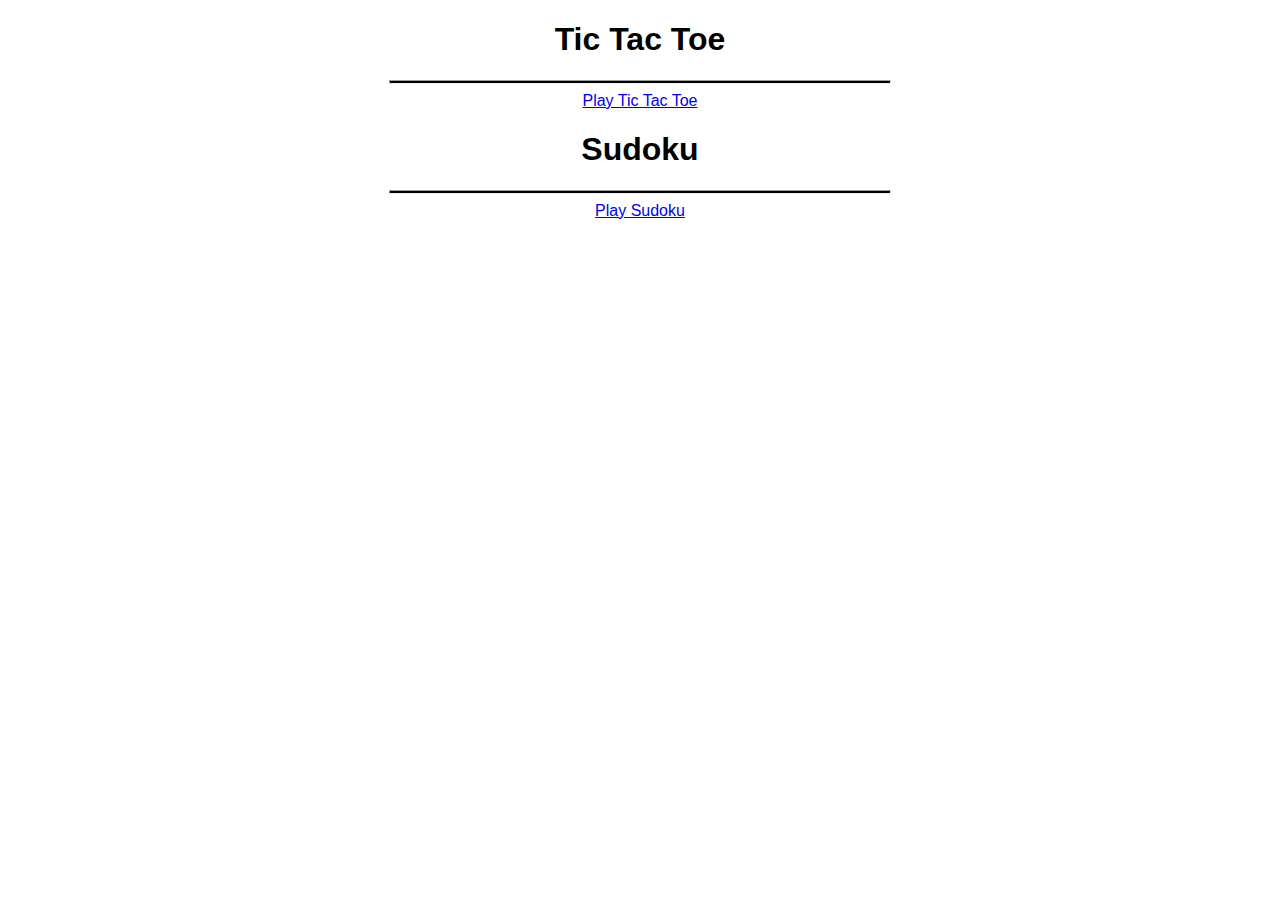
==== index.html @ 18d4475f "Add files via upload" ====
<!DOCTYPE html>
<html lang="en">
<head>
    <meta charset="UTF-8">
    <meta http-equiv="X-UA-Compatible" content="IE=edge">
    <meta name="viewport" content="width=device-width, initial-scale=1.0">
    <title>Games</title>
    <link rel="stylesheet" href="index.css">
</head>
<body>
    <h1>Tic Tac Toe</h1>
    <hr>
    <a href="tictactoe.html"> Play Tic Tac Toe </a>

    <h1>Sudoku</h1>
    <hr>
    <a href="sudoku.html"> Play Sudoku </a>
</body>
</html>
---- index.css ----
body {
    font-family: Arial, Helvetica, sans-serif;
    text-align: center;
}

hr {
    width: 500px;
    height: 2px;
    background-color: black;
}
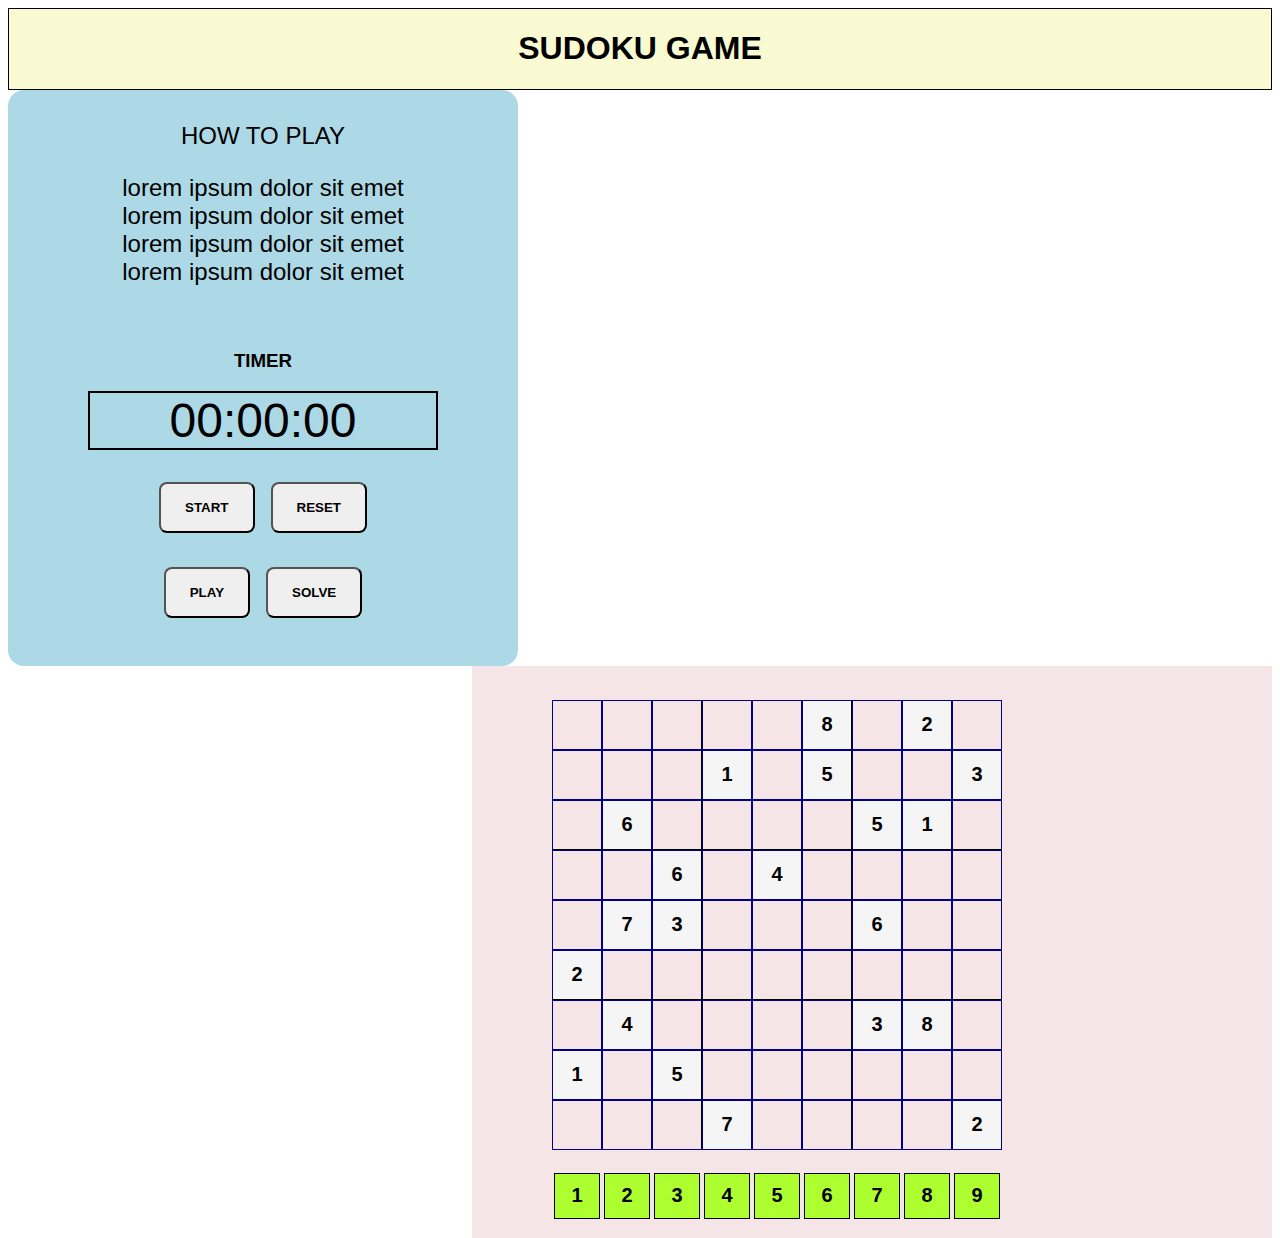
==== commit 0c79e5a6: "Add files via upload" ====
--- a/index.html
+++ b/index.html
@@ -1,19 +1,62 @@
-<!DOCTYPE html>
-<html lang="en">
-<head>
-    <meta charset="UTF-8">
-    <meta http-equiv="X-UA-Compatible" content="IE=edge">
-    <meta name="viewport" content="width=device-width, initial-scale=1.0">
-    <title>Games</title>
-    <link rel="stylesheet" href="index.css">
-</head>
-<body>
-    <h1>Tic Tac Toe</h1>
-    <hr>
-    <a href="tictactoe.html"> Play Tic Tac Toe </a>
+<html>
+    <head>
+        <meta charset="UTF-8">
+        <meta name="viewport" content="width=device-width initial-scale=1.0 user-scalable=no">
+        <title>Sudoku</title>
+        
+    </head>
 
-    <h1>Sudoku</h1>
-    <hr>
-    <a href="sudoku.html"> Play Sudoku </a>
-</body>
+    <body>
+        <div class="head">
+            <h1> SUDOKU GAME </h1>
+        </div>
+        
+        
+            <div class="watch" >
+                <div class = "facts">
+                    <center> <b>HOW TO PLAY</b> </center>
+                    <p>
+                        
+                        lorem ipsum dolor sit emet<br>
+                        lorem ipsum dolor sit emet<br>
+                        lorem ipsum dolor sit emet<br>
+                        lorem ipsum dolor sit emet<br>
+                    </p>
+                </div>
+                <h3>TIMER</h3>
+                <div class="time">
+                    00:00:00
+                </div>
+                <div class="controls">
+                    <button id="start">START</button>
+                    <button id="reset">RESET</button>
+                </div>
+                <br>
+                <div class = "oper">
+                    <button type="button" id="setGame" onclick="setGame()" >PLAY</button>
+                    <button type="button" id="answer" onclick="answer()" >SOLVE</button>
+                </div>
+
+        
+            </div>
+            <div class="game" >
+                <div id="board" ></div><br>
+                <div id="digits"></div>
+            </div>
+        
+        
+        <br>
+
+        <!-- <div class="watch" >
+            <button type="button" id="setGame" onclick="setGame()" >NEW GAME</button>
+            <button type="button" id="answer" onclick="answer()" >ANSWER</button>
+        </div> -->
+        <br>
+
+        <link rel="stylesheet" href="sudoku.css">
+        <script src="app.js"></script>
+        <script src="time.js"></script>
+    </body>
+
+
 </html>
--- a/sudoku.css
+++ b/sudoku.css
@@ -0,0 +1,139 @@
+body {
+    font-family: Arial, Helvetica, sans-serif;
+    text-align: center;
+}
+
+hr {
+    width: 500px;
+}
+
+#errors {
+    color: coral;
+}
+
+#board {
+    width: 450px;
+    height: 450px;
+    
+    margin: 2 auto;
+    display: flex;
+    flex-wrap: wrap;
+}
+
+.tile {
+    width: 48px; 
+    height: 48px;
+    border: 0.5px solid darkblue;
+
+    /* Text */
+    font-size: 20px;
+    font-weight: bold;
+    display: flex;
+    justify-content: center;
+    align-items: center;
+}
+
+#digits {
+    width: 450px;
+    height: 50px;
+
+    margin: 1 auto;
+    display: flex;
+    flex-wrap: wrap;
+}
+
+.number {
+    width: 44px; 
+    height: 44px;
+    border: 0.5px solid black;
+    margin: 2px;
+    background-color: greenyellow;
+
+    /* Text */
+    font-size: 20px;
+    font-weight: bold;
+    display: flex;
+    justify-content: center;
+    align-items: center;
+}
+
+.number-selected {
+    background-color: lightskyblue;
+}
+
+.tile-start {
+    background-color: whitesmoke;
+}
+
+.horizontal-line {
+    border-bottom: 1px solid black;
+}
+
+.vertical-line {
+    border-right: 1px solid black;
+}
+.head {
+    background-color: lightgoldenrodyellow;
+     border: 0.5px solid black;
+}
+.watch {
+	text-align: center;
+    background-color: lightblue;
+    float: left;
+	
+	/* width: 100%; */
+	width: 350px;
+	padding: 2rem 5rem 2rem 5rem;
+    border-radius: 1rem;
+}
+
+.watch .facts {
+	font-size: 1.5rem;
+	font-weight: 10;
+	margin-bottom: 4rem;
+}
+
+.time {
+	font-size: 3rem;
+	font-weight: 300;
+	margin-bottom: 2rem;
+    border: 2px solid black;
+    /* text-align: center; */
+
+}
+.controls {
+	display: flex;
+	align-items: center;
+	justify-content: center;
+}
+
+.controls button {
+    margin: 0 0.5rem;
+	padding: 1rem 1.5rem;
+	border-radius: 0.5rem;
+    font-weight: bolder;
+}
+.oper {
+	display: flex;
+	align-items: center;
+	justify-content: center;
+    padding: 1rem 1rem 1rem 1rem;
+}
+.oper button {
+    margin: 0 0.5rem;
+	padding: 1rem 1.5rem;
+	border-radius: 0.5rem;
+    font-weight: bolder;
+}
+.game {
+	text-align: center;
+    float: right;
+
+	background-color: rgb(245, 229, 231);
+	/* width: 100%; */
+	width: 320px;
+	/* margin: 1rem auto;    */
+	padding: 2rem 25rem 1rem 5rem;
+	
+}
+
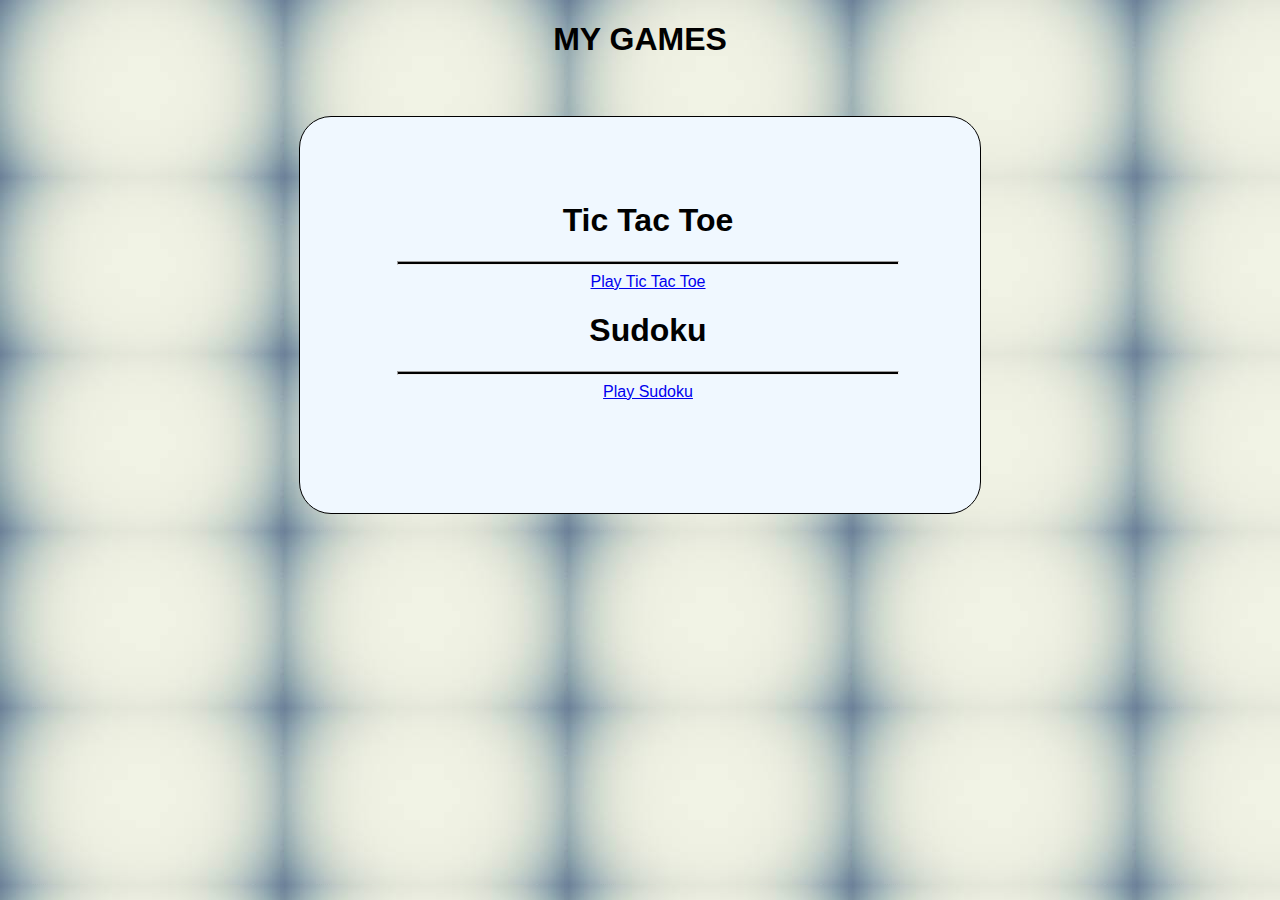
==== commit 7fc14537: "Add files via upload" ====
--- a/index.html
+++ b/index.html
@@ -1,62 +1,24 @@
-<html>
-    <head>
-        <meta charset="UTF-8">
-        <meta name="viewport" content="width=device-width initial-scale=1.0 user-scalable=no">
-        <title>Sudoku</title>
-        
-    </head>
+<!DOCTYPE html>
+<html lang="en">
+<head>
+    <meta charset="UTF-8">
+    <meta http-equiv="X-UA-Compatible" content="IE=edge">
+    <meta name="viewport" content="width=device-width, initial-scale=1.0">
+    <title>Games</title>
+    <link rel="stylesheet" href="index.css">
+</head>
+<body>
+    <h1> MY GAMES </h1><br>
+    <br>
+    <div class = "games">
+        <h1>Tic Tac Toe</h1>
+        <hr>
+        <a href="tictactoe.html"> Play Tic Tac Toe </a>
+    
+        <h1>Sudoku</h1>
+        <hr>
+        <a href="sudoku.html"> Play Sudoku </a>
+    </div>
 
-    <body>
-        <div class="head">
-            <h1> SUDOKU GAME </h1>
-        </div>
-        
-        
-            <div class="watch" >
-                <div class = "facts">
-                    <center> <b>HOW TO PLAY</b> </center>
-                    <p>
-                        
-                        lorem ipsum dolor sit emet<br>
-                        lorem ipsum dolor sit emet<br>
-                        lorem ipsum dolor sit emet<br>
-                        lorem ipsum dolor sit emet<br>
-                    </p>
-                </div>
-                <h3>TIMER</h3>
-                <div class="time">
-                    00:00:00
-                </div>
-                <div class="controls">
-                    <button id="start">START</button>
-                    <button id="reset">RESET</button>
-                </div>
-                <br>
-                <div class = "oper">
-                    <button type="button" id="setGame" onclick="setGame()" >PLAY</button>
-                    <button type="button" id="answer" onclick="answer()" >SOLVE</button>
-                </div>
-
-        
-            </div>
-            <div class="game" >
-                <div id="board" ></div><br>
-                <div id="digits"></div>
-            </div>
-        
-        
-        <br>
-
-        <!-- <div class="watch" >
-            <button type="button" id="setGame" onclick="setGame()" >NEW GAME</button>
-            <button type="button" id="answer" onclick="answer()" >ANSWER</button>
-        </div> -->
-        <br>
-
-        <link rel="stylesheet" href="sudoku.css">
-        <script src="app.js"></script>
-        <script src="time.js"></script>
-    </body>
-
-
+</body>
 </html>
--- a/index.css
+++ b/index.css
@@ -0,0 +1,25 @@
+body {
+    font-family: Arial, Helvetica, sans-serif;
+    text-align: center;
+    background-image: url("poster.jfif");
+}
+
+hr {
+    width: 500px;
+    height: 2px;
+    background-color: black;
+}
+.games {
+    align-self: center;
+    text-align: center;
+    border: 1px solid black;
+    margin-left: auto;
+    margin-right: auto;
+    padding: 4rem 1rem 2rem 2rem;
+    width: 50%;
+    height: 300px;
+    border-radius: 2rem;
+    background-color: aliceblue;
+}
+
+
